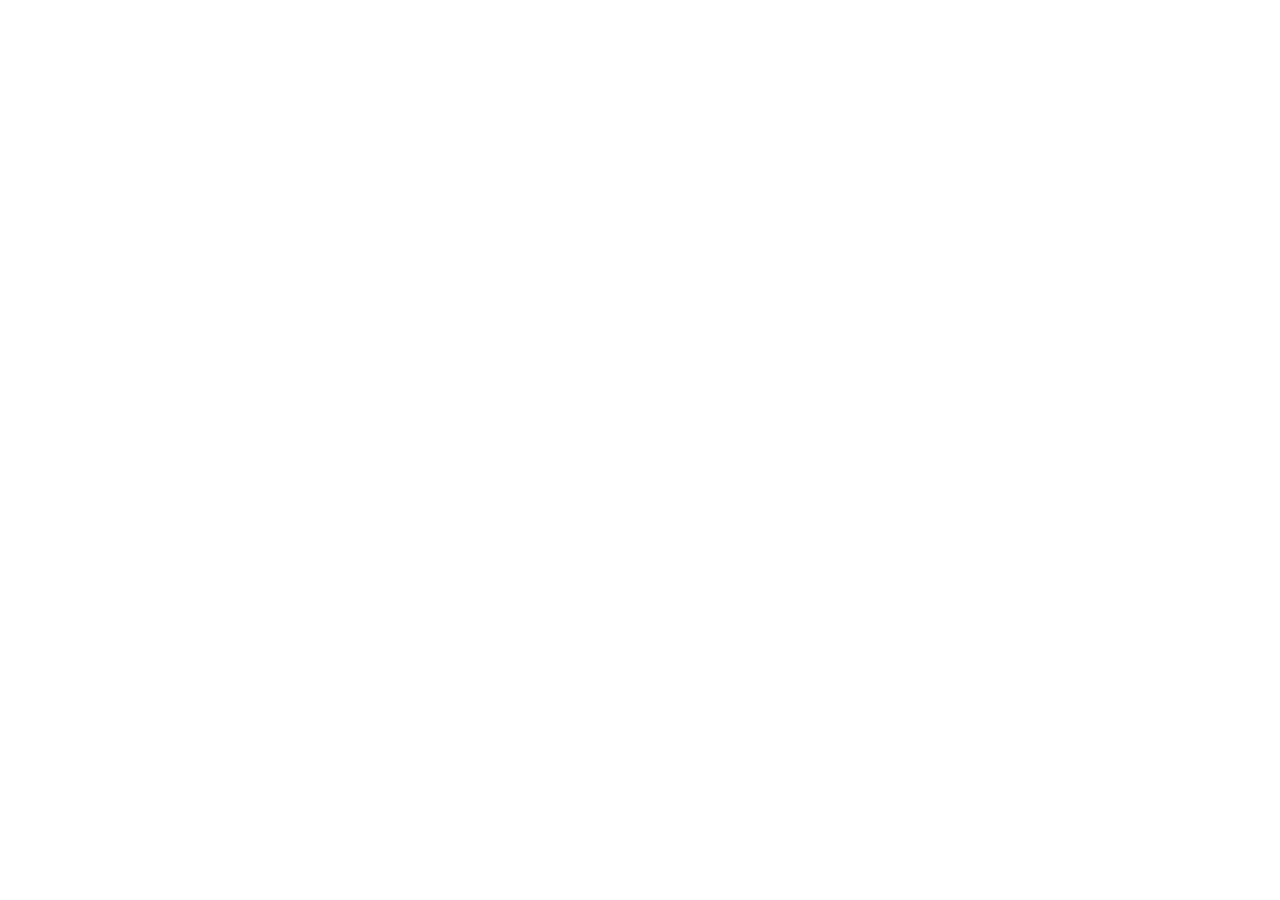
==== form.html @ 74fa9758 "menambahkan struktur dasar HTML untuk halaman pendaftaran Tech Community" ====
<!DOCTYPE html>
<html lang="id">
<head>
    <meta charset="UTF-8">
    <title>Tech Community - Pendaftaran</title>
    <link href="https://cdn.jsdelivr.net/npm/bootstrap@5.3.0/dist/css/bootstrap.min.css" rel="stylesheet">

</body>
</html>
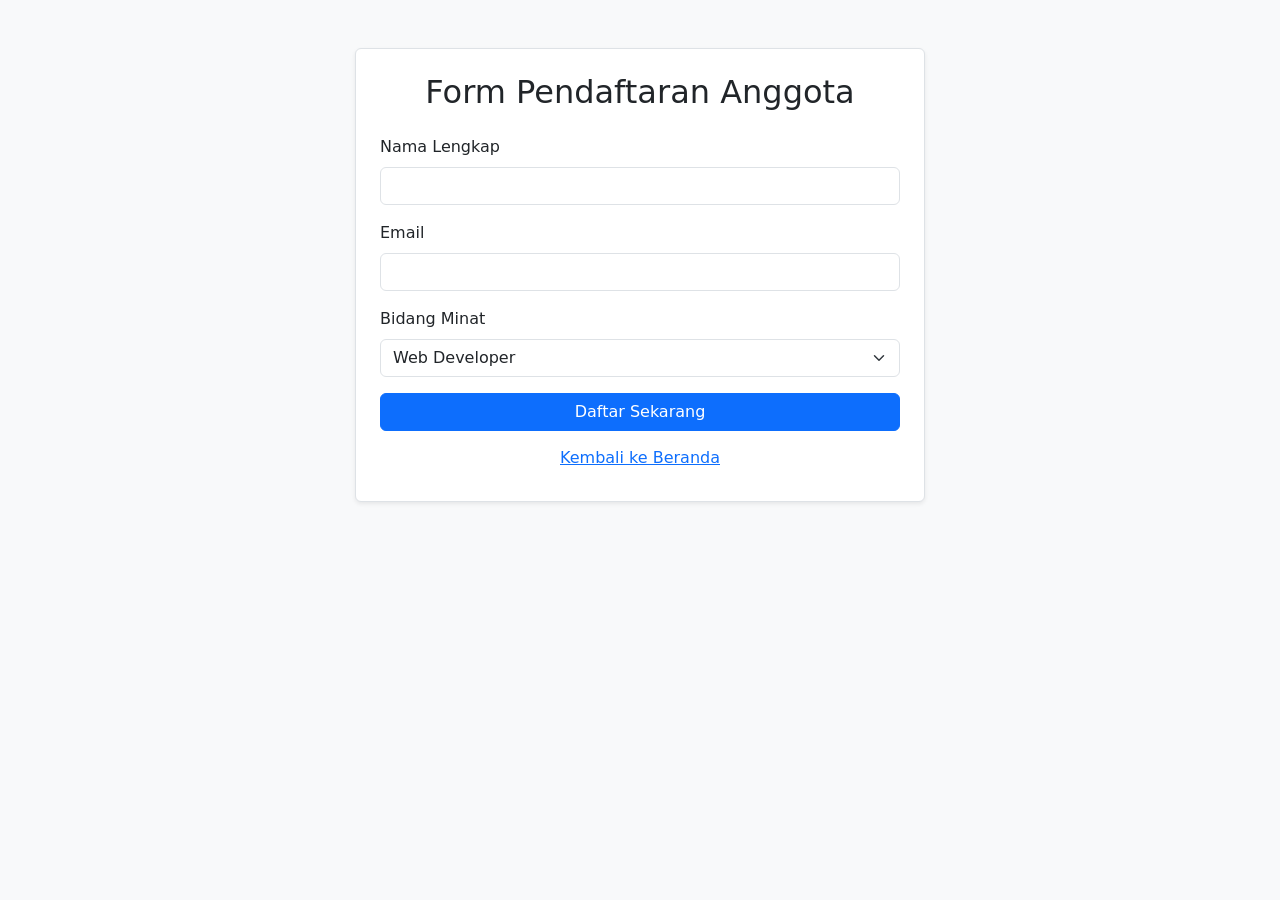
==== commit e8e5fd6c: "menambahkan form pendaftaran anggota dengan input nama, email, dan bidang minat" ====
--- a/form.html
+++ b/form.html
@@ -4,6 +4,40 @@
     <meta charset="UTF-8">
     <title>Tech Community - Pendaftaran</title>
     <link href="https://cdn.jsdelivr.net/npm/bootstrap@5.3.0/dist/css/bootstrap.min.css" rel="stylesheet">
+</head>
+<body class="bg-light">
+    <div class="container mt-5">
+        <div class="row justify-content-center">
+            <div class="col-md-6 bg-white p-4 rounded border shadow-sm">
+                <h2 class="mb-4 text-center">Form Pendaftaran Anggota</h2>
+                <form id="memberForm">
+                    <div class="mb-3">
+                        <label class="form-label">Nama Lengkap</label>
+                        <input type="text" id="name" class="form-control" required>
+                    </div>
+                    <div class="mb-3">
+                        <label class="form-label">Email</label>
+                        <input type="email" id="email" class="form-control" required>
+                    </div>
+                    <div class="mb-3">
+                        <label class="form-label">Bidang Minat</label>
+                        <select id="interest" class="form-select">
+                            <option value="Web Developer">Web Developer</option>
+                            <option value="Mobile Developer">Mobile Developer</option>
+                            <option value="Data Science">Data Science</option>
+                        </select>
+                    </div>
+                    <button type="submit" class="btn btn-primary w-100">Daftar Sekarang</button>
+                    <a href="./index.html" class="btn btn-link d-block mt-2 text-center">Kembali ke Beranda</a> </form>
 
+                <div id="result" class="mt-4 p-3 bg-light d-none">
+                    <h5>Data Terkirim:</h5>
+                    <p id="displayText"></p>
+                </div>
+            </div>
+        </div>
+    </div>
+
+    <script src="script.js"></script>
 </body>
 </html>
